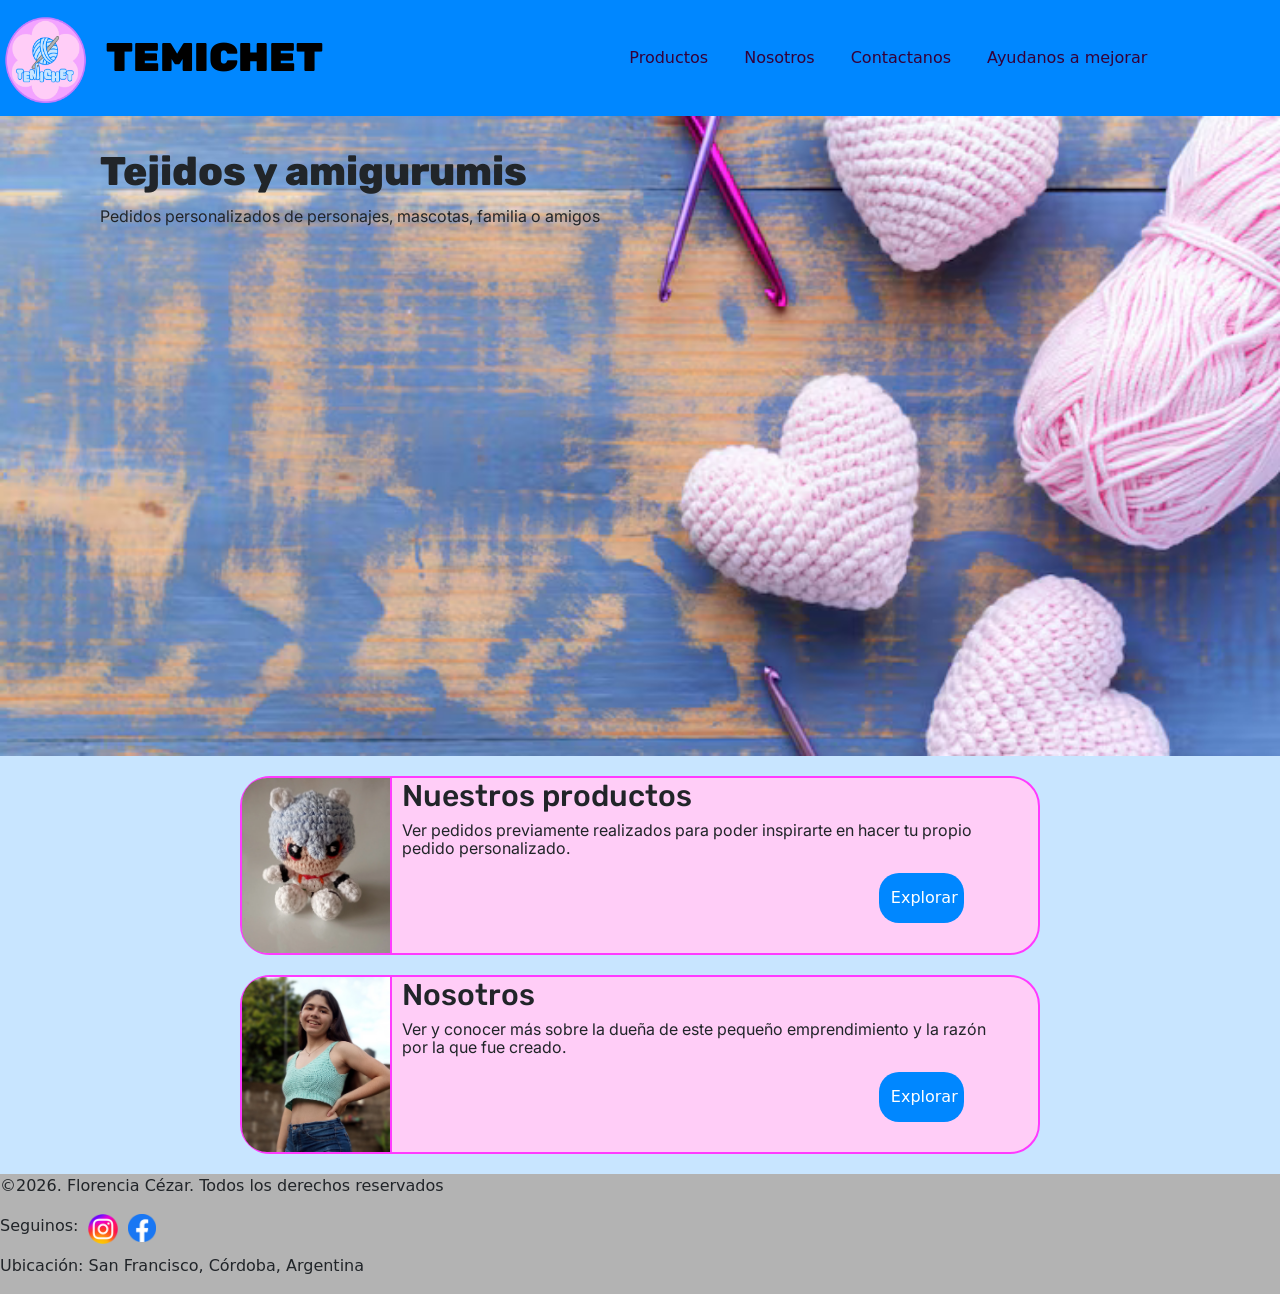
==== index.html @ 12ed8bf5 "Add files via upload" ====
<!DOCTYPE html>
<html lang="en">
<head>
    <meta charset="UTF-8">
    <meta name="viewport" content="width=device-width, initial-scale=1.0">
    <title>Inicio</title>

    <link href="https://cdn.jsdelivr.net/npm/bootstrap@5.3.8/dist/css/bootstrap.min.css" rel="stylesheet" integrity="sha384-sRIl4kxILFvY47J16cr9ZwB07vP4J8+LH7qKQnuqkuIAvNWLzeN8tE5YBujZqJLB" crossorigin="anonymous">
    <link rel="stylesheet" href="css/style.css">



    <link rel="preconnect" href="https://fonts.googleapis.com">
    <link rel="preconnect" href="https://fonts.gstatic.com" crossorigin>
    <link href="https://fonts.googleapis.com/css2?family=Inter:ital,opsz,wght@0,14..32,100..900;1,14..32,100..900&family=Rubik:ital,wght@0,300..900;1,300..900&display=swap" rel="stylesheet">
    
    <link rel="preconnect" href="https://fonts.googleapis.com">
    <link rel="preconnect" href="https://fonts.gstatic.com" crossorigin>
    <link href="https://fonts.googleapis.com/css2?family=Rubik:ital,wght@0,300..900;1,300..900&display=swap" rel="stylesheet">
</head>

<body>

  <nav class="navbar navbar-expand-lg sticky-top">
    <a class="navbar-brand" href="index.html">
    <img src="img/TEMICHET_isologo.png"  class="d-inline-block align-top" alt="">
    </a>

    <a class="navbar-brand temichet_texto">TEMICHET</a>
    <button id="nav-toggle-button" class="navbar-toggler" type="button" data-toggle="collapse" data-target="#navbarNavAltMarkup" aria-controls="navbarNavAltMarkup" aria-expanded="false" aria-label="Toggle navigation" style="border: solid, black, 2px;">
      <span class="navbar-toggler-icon" ></span>
    </button>

    <div class="collapse navbar-collapse" id="navbarNavAltMarkup">
      <div class="navbar-nav opciones-nav" style="margin-left: 30%; margin-right: 0; text-align: right; column-gap: 20px;">
        <a class="nav-item nav-link" href="productos.html" style="color: rgb(52, 0, 57);">Productos</a>
        <a class="nav-item nav-link" href="nosotros.html" style="color: rgb(52, 0, 57);">Nosotros</a>
        <a class="nav-item nav-link" href="contactanos.html" style="color: rgb(52, 0, 57);">Contactanos</a>
        <a class="nav-item nav-link" href="mejorar.html" style="color: rgb(52, 0, 57);">Ayudanos a mejorar</a>
      </div>
    </div>
  </nav>


  <main>
    <div class="bannerprincipal">
      <div class="texto">
        <h1>Tejidos y amigurumis</h1>
        <p>Pedidos personalizados de personajes, mascotas, familia o amigos</p>
      </div>
    </div>


    <div class="cajas" id="Vermas">
        <div class="caja cajaproducto">
          <img src="img/productoimg.webp" alt="producto">
          <div class="caja_texto">
            <h1>Nuestros productos</h1>
            <p>Ver pedidos previamente realizados para poder inspirarte en hacer tu propio pedido personalizado.</p>
            
            <a href="productos.html">
            <button type="button" class="btn btn-primary explorar_button">Explorar
            </button>
            </a>
          </div>
        </div>
        <div class="caja cajanosotros">
          <img src="img/yo.jpg" alt="yo">
          <div class="caja_texto">
            <h1>Nosotros</h1>
            <p>Ver y conocer más sobre la dueña de este pequeño emprendimiento y la razón por la que fue creado.</p>
            
            <a href="nosotros.html">
            <button type="button" class="btn btn-primary explorar_button">Explorar
            </button>
            </a>
          </div>
        </div>
    </div>

  </main>

  <script src="https://code.jquery.com/jquery-3.3.1.slim.min.js" integrity="sha384-q8i/X+965DzO0rT7abK41JStQIAqVgRVzpbzo5smXKp4YfRvH+8abtTE1Pi6jizo" crossorigin="anonymous"></script>
  <script src="https://cdn.jsdelivr.net/npm/popper.js@1.14.3/dist/umd/popper.min.js" integrity="sha384-ZMP7rVo3mIykV+2+9J3UJ46jBk0WLaUAdn689aCwoqbBJiSnjAK/l8WvCWPIPm49" crossorigin="anonymous"></script>
  <script src="https://cdn.jsdelivr.net/npm/bootstrap@4.1.3/dist/js/bootstrap.min.js" integrity="sha384-ChfqqxuZUCnJSK3+MXmPNIyE6ZbWh2IMqE241rYiqJxyMiZ6OW/JmZQ5stwEULTy" crossorigin="anonymous"></script>


  <footer>
      <p>©2026. Florencia Cézar. Todos los derechos reservados</p>
      <div class="redes_footer">
        <p>Seguinos: </p>
        <a href="https://www.instagram.com/_temichet?igsh=MXJmZHN6cmQydDdwbw==">
          <img class="redes_img_ig" src="img/instagram.png" alt="Instagram">
        </a>
        <a href="https://www.facebook.com/share/1Dgh1RuU7N/">
          <img class="redes_img_fb" src="img/facebook.png" alt="Instagram">
        </a>
      </div>
      <div class="ubicacion_footer">
          <p>Ubicación: San Francisco, Córdoba, Argentina</p>
      </div>
      
  </footer>
</body>
</html>
---- css/style.css ----
body{
    margin: 0;
    padding: 0;
    overflow: scroll;
    right: 0;

    background-color: #C8E5FF;
}



/*-----------------------------------NAV------------------------------------------------*/
nav{
    background-color: #0087FF;
    button{
        width: 50px;
        height: 45px;
    }
    img{
        width: 90px;
        height: 90px;
    }


    @media (max-width:600px) {
        .temichet_texto{
            font-size: 30px
        }
        img{
            width: 70px;
            height: 70px;
        }
    }
}


.temichet_texto{
    color: black;
    font-size: 40px;
    font-weight: 900;
    font-family: Rubik, Arial;


    @media (max-width:400px){
        font-size: 26px;
    }
}

/*-----------------------------------NAV------------------------------------------------*/



/*-----------------------------------INDEX------------------------------------------------*/
.bannerprincipal{
    background: url('bgimg/banner.png');
    
    background-repeat: no-repeat;
    background-size: cover;
    background-position: center;

    max-width: 100%;
    height: 40rem;
    margin-top: 0;




    @media (max-width:1100px){
        height: 35rem;
    }

    @media (max-width:900px) {
        height: 30rem;
    }

    @media (max-width:600px){
        height: 22rem;
    }
}



.texto{
    transform: translate(3%,40%);
    margin-left: 5%;
    h1{
        font-family: Rubik;
        font-size: 40px;
        font-weight: 800;
    }
    p{
        font-family: Inter, Arial;
        margin-right: 35%;
        
    }



    @media (max-width:1000px){
        h1{
            margin-right: 50%;
        }
        p{
            margin-right: 55%;
        }

    }
    @media (max-width: 856px) {
    transform: translateY(25%);
        p{
            margin-right: 45%;
        }
    }
    @media (max-width:400px){
        h1{
            font-size: 35px;
        }
        transform: translateY(30%);
    }

}





.cajas{
    display: flex;
    flex-direction: column;

}

.caja{
    margin: auto;
    display: flex;
    flex-direction: row;


    max-width: 800px;


    background-color: #ffcdf7;
    border-radius: 30px;

    border: #ff3aff solid 2px;

    margin-top: 20px;

    @media (max-width: 820px){
        margin-left: 40px;
        margin-right: 40px;
    }

    @media (max-width: 430px){
        margin-left: 10px;
        margin-right: 10px;
    }


    img{
       width: 150px;
       height:inherit;
       object-fit: cover;


       border-top-left-radius: 25px;
       border-bottom-left-radius: 25px;

       border-right: solid 2px #ff3aff;

       @media (max-width: 560px){
            width: 120px;
            
       }

       @media (max-width: 370px){
            width: 80px;
       }
    }
}



.caja_texto{
    display: flex;
    flex-direction: column;

    margin-left: 10px;

    line-height: 1.1;
    line-gap-override: 0.8;
    margin-right: 40px;

    
    
    
    h1{
        font-family: Rubik, Arial;
        font-weight: 500;
        font-size: 30px;
    }
    p{
        font-family: Inter, Arial;
    }

    @media (max-width: 600px){
        h1{
            font-size: 25px;
        }
        p{
            font-size: 16px;
        }
    }
    @media (max-width: 500px){
        h1{
            font-size: 20px;
        }
    }
    @media (max-width: 430px){
        margin-left: 10px;
        margin-right: 10px;
    }
    @media (max-width: 370px){
        h1{
            font-size: 15px;
        }
        p{
            font-size: 12px;
        }
    }
}

.explorar_button{

    text-decoration: none;
    background-color: #0087FF;
    border: none;
    width: 85px;
    text-align: center;

    border-radius: 20px;

    margin-left: 80%;

    @media (max-width: 640px){
        margin-left: 70%;
    }
    
    @media (max-width: 410px){
        margin-left: 60%;
    }

    @media (max-width:370px){
        font-size: 12px;
        width: 65px;
        margin-left: 70%;
    }



}
/*-----------------------------------INDEX------------------------------------------------*/

/*-----------------------------CONTACTANOS-MEJORAR------------------------------------------------*/

.contacto, .encuesta{
    display: flex;
    flex-direction: column;
    align-items: center;

    max-width: 500px;
    min-width: fit-content;
    


    background-color: #ffcdf7;

    margin: auto;
    margin-top: 20px;
    
    
    border-radius: 20px;
    border: 5px solid #ff3aff;


    h1{
        font-family: Rubik, Arial;
        font-weight: 600;

        transform: translateY(25%);

    }

    @media (max-width: 510px){
        margin: 10px;
    }
}

option{
    font-family: Inter;
}

textarea{
    margin-bottom: 25px;

    max-width: 300px;
    min-width: 300px;
    border-radius: 30px;
    min-height: 25px;
    max-height: 200px;

    padding: 10px;

    margin-left: 25px;
    margin-right: 25px;

    font-family: Arial, Helvetica, sans-serif;

    font-size: 16px;

    @media (max-width: 510px){
        margin: 5px;
    }

}
label{
    color: black;
    

    max-width: 310px;
    text-align: center;
    margin-top: 20px;

    font-size: 20px;

    font-family: Inter, Arial;
    
}


input, select{
    border-radius: 20px;
    width: 300px;
    height: 30px;

    margin-top: 5px;
    padding: 5px;
    font-family: Inter, Arial;
    font-size: 16px;

    margin-left: 15px;
    margin-right: 15px;

    background-color: white;
    text-align: center;

    @media (max-width: 380px){
        margin: 5px;
    }
}
option{
    padding: 2px;
}

button{
    width: 150px;
    height: 50px;

    font-family: Inter;
    font-size: 30px;

    border-radius: 10px;
    background-color: #0087FF;
    border: none;

    margin-bottom: 30px;

    color: black;
}

.caja_contacto{
    width: 80%;
    border: 2px solid black;
    margin: auto;

    text-align: center;

}

legend{
    right: 50%;
    transform: translateX(12%);
}
.input_radio{
    label{
        margin: 0;
    }
    input{
        width: 20px;
        height: 20px;

        margin-top: 0px;
    }
}

.opciones_radio{
    width: 150px;
    height: fit-content;

    
    align-items: left;
}




/*-----------------------------------CONTACTANOS------------------------------------------------*/



/*-------------------------------------NOSOTROS---------------------------------------------------*/

.carousel-control-next,
.carousel-control-prev{
    transform: translateY(50%);
}

.nosotros_texto{

    margin: auto;
    max-width: 1000px;
    min-width: 300px;


    background-color: #ffcdf7;

    border-radius: 30px;
    border: #ff3aff solid 2px;
    margin-top: 20px;

    @media(max-width: 1050px){
        margin: 25px;
    }

    p{
        font-family: Inter, Arial;
        font-size: 18px;
        padding: 10px;
    }
}

.carousel{
    width: 50%;
    margin: auto;

    @media (max-width: 700px){
        width: 90%;
    }
}

.carousel-item{
    img{
        border-radius: 30px;
        border: #ff3aff solid 4px;
    }
}
/*-------------------------------------NOSOTROS--------------------------------------------------*/



/*-------------------------------------PRODUCTOS--------------------------------------------------*/

.main_productos{
    display: grid;

    grid-template-columns: repeat(auto-fill, minmax(300px, 1fr));
    gap: 5px;
    
}

.producto{
    margin: auto;

    margin-top: 30px;
    img{
        width: 270px;
        height: 270px;

        border-radius: 30px;

        margin: 15px;


    }
    h3{
        font-size: 25px;
        margin-left: 25px;

        font-family: Rubik, Arial;
        font-weight: 500;
    }

    background-color: #ffcdf7;
    width: 300px;
    border-radius: 30px;

    border: 3px #ff3aff solid;
}

.precio{
    display: flex;
    margin-left: 25px;

    p, h6{
        font-size: 18px;

        font-family: Inter, Arial;
    }
    h6{
        transform: translateY(8%);
        font-weight: 500;
    }
}


.productos_aclaracion{
    margin: 15px;
    margin-top: 40px;
    text-align: center;
    font-family: Inter, Arial;

}
/*-------------------------------------PRODUCTOS--------------------------------------------------*/



/*-----------------------------------FOOTER------------------------------------------------*/
footer{
    margin-top: 20px;
    background-color: #b3b3b3;

    @media (max-width: 600px){
        p{
            font-size: 16px;
        }
    }
    @media (max-width: 370px){
        p{
            font-size: 12px;
        }
    }
}
.redes_footer{
    display: flex;
    flex-direction: row;

    gap: 10px;

    @media (max-width: 600px){
        gap: 5px;
    }
}

.redes_img_ig{
    width: 30px;
    height: 30px;

    @media (max-width: 600px){
        width: 25px;
        height: 25px;
    }
    @media (max-width: 370px){
        width: 20px;
        height: 20px;
    }

}
.redes_img_fb{
    width: 28px;
    height: 28px;

    @media (max-width: 600px){
        width: 23px;
        height: 23px;
    }
    @media (max-width: 370px){
        width: 18px;
        height: 18px;
    }
}

.ubicacion_footer{
    display: flex;
    
}
/*-----------------------------------FOOTER------------------------------------------------*/
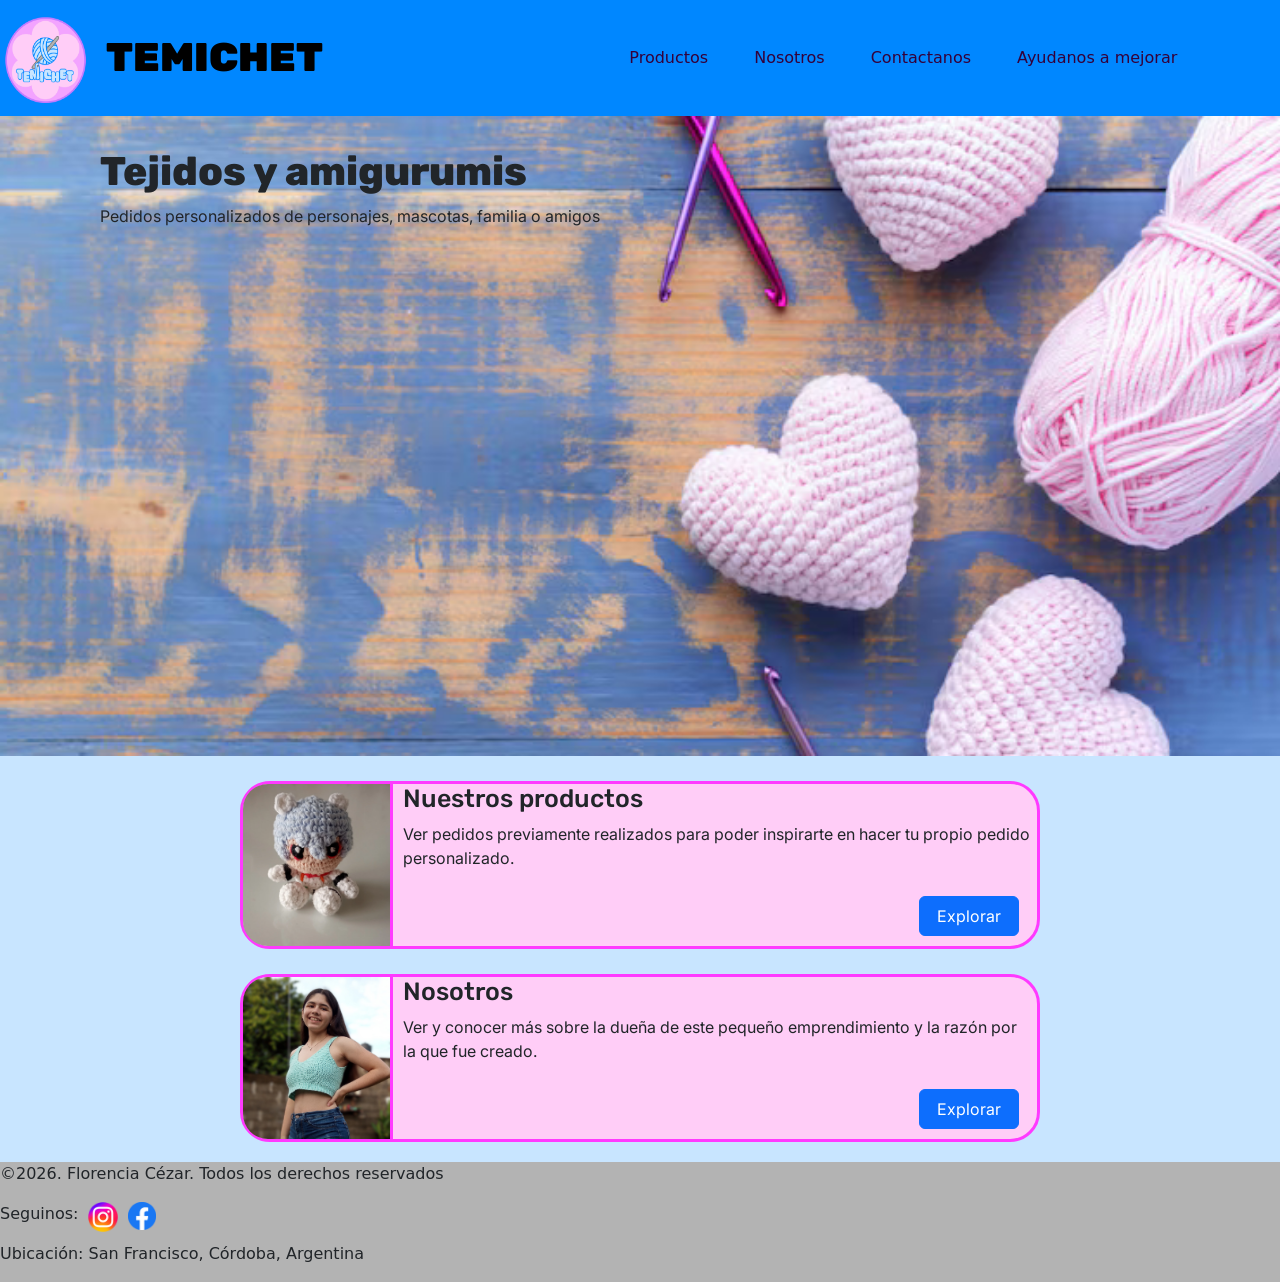
==== commit bd4fbba8: "Update index.html" ====
--- a/index.html
+++ b/index.html
@@ -7,6 +7,8 @@
 
     <link href="https://cdn.jsdelivr.net/npm/bootstrap@5.3.8/dist/css/bootstrap.min.css" rel="stylesheet" integrity="sha384-sRIl4kxILFvY47J16cr9ZwB07vP4J8+LH7qKQnuqkuIAvNWLzeN8tE5YBujZqJLB" crossorigin="anonymous">
     <link rel="stylesheet" href="css/style.css">
+
+    <link rel="icon" type="image/x-icon" href="img/logo_hilo.ico">
 
 
 
@@ -26,7 +28,7 @@
     <img src="img/TEMICHET_isologo.png"  class="d-inline-block align-top" alt="">
     </a>
 
-    <a class="navbar-brand temichet_texto">TEMICHET</a>
+    <a class="navbar-brand temichet_texto" href="index.html">TEMICHET</a>
     <button id="nav-toggle-button" class="navbar-toggler" type="button" data-toggle="collapse" data-target="#navbarNavAltMarkup" aria-controls="navbarNavAltMarkup" aria-expanded="false" aria-label="Toggle navigation" style="border: solid, black, 2px;">
       <span class="navbar-toggler-icon" ></span>
     </button>
@@ -52,7 +54,7 @@
 
 
     <div class="cajas" id="Vermas">
-        <div class="caja cajaproducto">
+        <div class="caja">
           <img src="img/productoimg.webp" alt="producto">
           <div class="caja_texto">
             <h1>Nuestros productos</h1>
@@ -64,7 +66,7 @@
             </a>
           </div>
         </div>
-        <div class="caja cajanosotros">
+        <div class="caja">
           <img src="img/yo.jpg" alt="yo">
           <div class="caja_texto">
             <h1>Nosotros</h1>
@@ -102,4 +104,4 @@
       
   </footer>
 </body>
-</html>+</html>
--- a/css/style.css
+++ b/css/style.css
@@ -15,6 +15,8 @@
     button{
         width: 50px;
         height: 45px;
+
+        margin-right: 25px;
     }
     img{
         width: 90px;
@@ -44,6 +46,10 @@
     @media (max-width:400px){
         font-size: 26px;
     }
+}
+
+.nav-link{
+    margin-right: 10px;
 }
 
 /*-----------------------------------NAV------------------------------------------------*/
@@ -122,143 +128,97 @@
 
 
 
-
-
 .cajas{
     display: flex;
     flex-direction: column;
-
 }
 
 .caja{
     margin: auto;
+    margin-top: 25px;
+
     display: flex;
     flex-direction: row;
 
 
     max-width: 800px;
 
-
     background-color: #ffcdf7;
+
+    border: 3px solid #ff3aff;
     border-radius: 30px;
 
-    border: #ff3aff solid 2px;
-
-    margin-top: 20px;
+    img{
+        max-width: 150px;
+        min-width: 130px;
+
+        height:inherit;
+        object-fit: cover;
+
+        border-top-left-radius: 25px;
+        border-bottom-left-radius: 25px;
+
+        border-right: solid 3px #ff3aff;
+
+
+    }
 
     @media (max-width: 820px){
-        margin-left: 40px;
-        margin-right: 40px;
-    }
-
-    @media (max-width: 430px){
         margin-left: 10px;
         margin-right: 10px;
     }
-
-
-    img{
-       width: 150px;
-       height:inherit;
-       object-fit: cover;
-
-
-       border-top-left-radius: 25px;
-       border-bottom-left-radius: 25px;
-
-       border-right: solid 2px #ff3aff;
-
-       @media (max-width: 560px){
-            width: 120px;
-            
-       }
-
-       @media (max-width: 370px){
-            width: 80px;
-       }
-    }
-}
-
-
+}
 
 .caja_texto{
-    display: flex;
-    flex-direction: column;
-
     margin-left: 10px;
-
-    line-height: 1.1;
-    line-gap-override: 0.8;
-    margin-right: 40px;
-
-    
-    
-    
+    margin-right: 5px;
+
+
     h1{
-        font-family: Rubik, Arial;
-        font-weight: 500;
-        font-size: 30px;
+        font-size: 25px;
+        font-family: Rubik, Arial
     }
     p{
+        font-size: 16px;
         font-family: Inter, Arial;
     }
 
-    @media (max-width: 600px){
-        h1{
-            font-size: 25px;
-        }
-        p{
-            font-size: 16px;
-        }
-    }
-    @media (max-width: 500px){
+    @media(max-width:450px){
         h1{
             font-size: 20px;
         }
-    }
-    @media (max-width: 430px){
-        margin-left: 10px;
-        margin-right: 10px;
-    }
-    @media (max-width: 370px){
-        h1{
-            font-size: 15px;
-        }
         p{
             font-size: 12px;
         }
     }
 }
-
+    
 .explorar_button{
 
-    text-decoration: none;
-    background-color: #0087FF;
-    border: none;
-    width: 85px;
+    width: 100px;
+    height: 40px;
+    margin: 10px;
+    margin-left: 82%;
+    font-family: Inter, Arial;
+
     text-align: center;
 
-    border-radius: 20px;
-
-    margin-left: 80%;
-
-    @media (max-width: 640px){
-        margin-left: 70%;
-    }
-    
-    @media (max-width: 410px){
-        margin-left: 60%;
-    }
-
-    @media (max-width:370px){
-        font-size: 12px;
-        width: 65px;
-        margin-left: 70%;
-    }
-
-
-
-}
+    @media (max-width: 820px){
+        margin-left: calc(100% - 110px);
+    }
+    @media(max-width: 450px){
+        height: 35px;
+        width: 80px;
+        font-size: 14px;
+
+        margin-left: calc(100% - 90px);
+    }
+    @media(max-width:386px){
+        margin: 3px;
+        margin-left: calc(100% - 90px);
+    }
+}
+
 /*-----------------------------------INDEX------------------------------------------------*/
 
 /*-----------------------------CONTACTANOS-MEJORAR------------------------------------------------*/
@@ -425,7 +385,7 @@
     transform: translateY(50%);
 }
 
-.nosotros_texto{
+.nosotros_texto, .mision_vision{
 
     margin: auto;
     max-width: 1000px;
@@ -447,11 +407,17 @@
         font-size: 18px;
         padding: 10px;
     }
+
+    h2{
+        font-family: Rubik, Arial;
+        padding: 10px;
+    }
 }
 
 .carousel{
     width: 50%;
     margin: auto;
+    margin-top: 20px;
 
     @media (max-width: 700px){
         width: 90%;
@@ -510,6 +476,7 @@
 .precio{
     display: flex;
     margin-left: 25px;
+    gap: 5px;
 
     p, h6{
         font-size: 18px;
